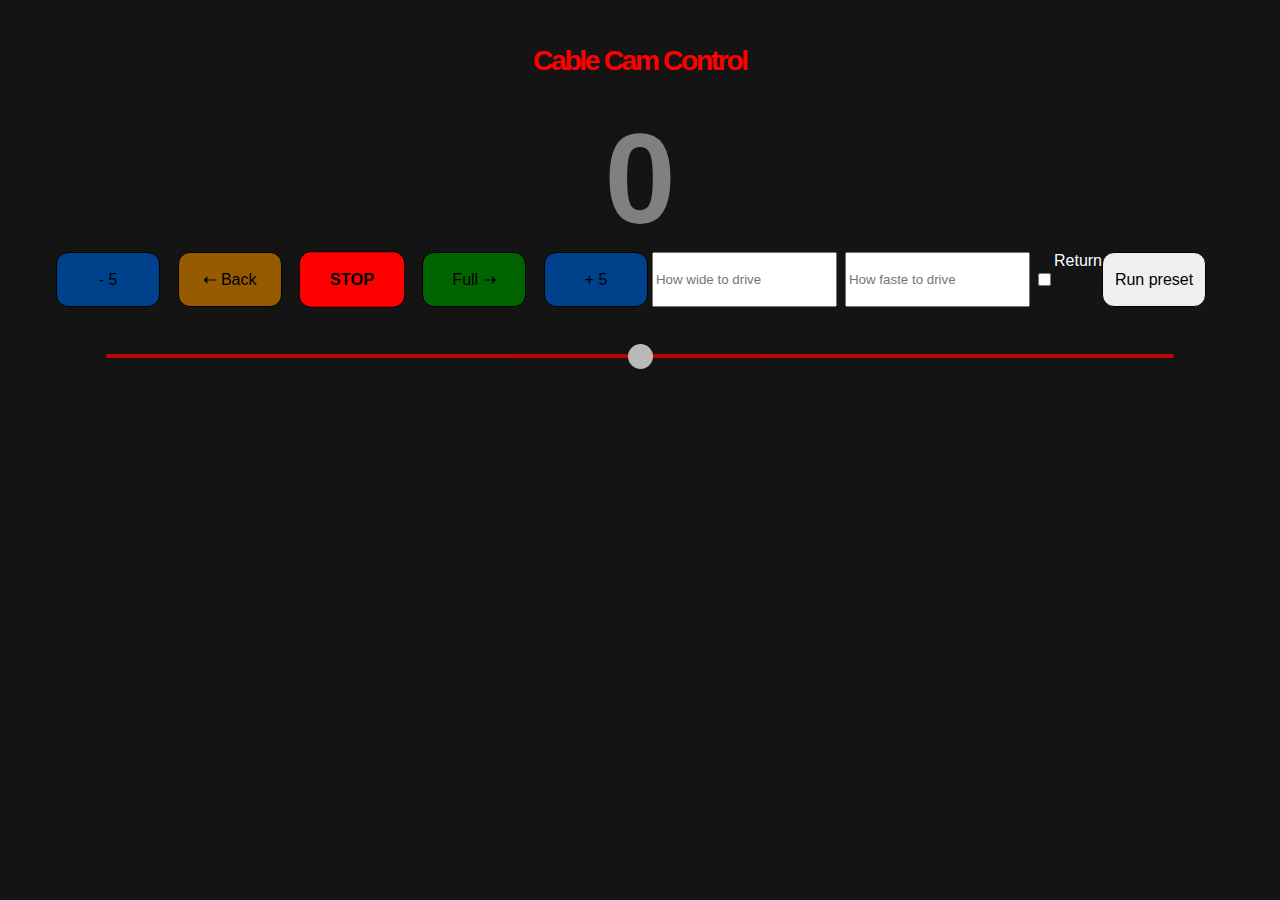
==== 1cable-cam/index.html @ 178ea780 "removed unused lines and added return freset option and replaced alerts with textcontents" ====
<!doctype html>
<html lang="en">
<head>
<meta charset="utf-8">
<meta name="viewport" content="width=device-width, initial-scale=1">
<link rel="shortcut icon" href="data:">
<link rel="icon" type="image/x-icon" href="favicon-cc.png">
<title>Cable Cam Control</title>
<style text="text/css">
* {
  font-family: Arial, Helvetica, sans-serif;
}
.halfspace {
  margin-top: 15vh;
}
.quarterspace {
  margin-top: 8vh;
}
body {
  background-color: rgb(20, 20, 20);
  padding-top: 1vh;
  color: white;
  overflow: hidden;
}
.button-container {
  display: flex;
  justify-content: center;
  margin-bottom: 5vh;
}
.button-container button {
  margin-right: 18px;
}
.btn-row {
  border: solid black 1px;
  border-radius: 12px;
  height: 55px;
  width: 104px;
  font-size: 16px;
  font-family: Arial, Helvetica, sans-serif;
  cursor: pointer;
  transition: all .2s;
}
#stop-btn {
  background-color: rgb(255, 0, 0);
  transform: scale(1.025);
}
#full-btn {
  background-color: rgb(0, 100, 0);
}
#back-btn {
  background-color: #965a00;
}
#minusfivebtn,
#plusfivebtn {
  background-color: #00418b;
}
#plusfivebtn {
  margin-right: 0;
}

.slider {
  -webkit-appearance: none;
  height: 6px;
  border-radius: 5px;
  background-color: red;
  outline: none;
  opacity: 0.7;
  -webkit-transition: .2s;
  flex: 1;
  height: 4px;
  z-index: 1000;
}

.slidecontainer {
  display: flex;
  padding-left: 7.5vw;
  padding-right: 7.5vw;
}

.slider::-webkit-slider-thumb {
  -webkit-appearance: none;
  appearance: none;
  width: 25px;
  height: 25px;
  border-radius: 50%; 
  background: #ffffff;
  cursor: pointer;
}

.slider::-moz-range-thumb {
  width: 8px;
  height: 8px;
  border-radius: 50%;
  background: #ffffff;
  cursor: pointer;
  border-color: white;
}
.inputcontainer {
  display: flex;
  justify-content: center;
}
input[type="text"] {
  margin-inline: 4px;
}
nav {
  text-align: center;
  position: fixed;
  bottom: 0;
  left: 0;
  right: 0;
  font-family: Arial, Helvetica, sans-serif;
  color: #969ea8;
  padding-bottom: 12px;
  font-size: 10px;
  display: flex;
  justify-content: center;
  z-index: 10;
}
nav div {
  margin-left: 64px;
  font-style: italic;
  z-index: 10;
}
/* :focus */
.btn-row:focus {
  animation: traffic-hover .4s forwards;
  font-weight: bold;
}
#stop-btn:focus {
  color: red;
  background-color: rgba(0, 0, 0, 0.2);
  border: 1px red solid;
}
#full-btn:focus {
  color: green;
  background-color: rgba(0, 0, 0, 0.2);
  border: 1px #006400 solid;
}
#back-btn:focus {
  color: #c98522;
  background-color: rgba(0, 0, 0, 0.2);
  border: 1px #965a00 solid;
}
#plusfivebtn:focus, #minusfivebtn:focus {
  color: rgb(25, 159, 212);
  background-color: rgba(0, 0, 0, 0.2);
  border: 1px #00418b solid;
}
/* /:hover */
.headline-ccc {
  font-size: 1.75rem;
  font-weight: bold;
  font-family: Arial, Helvetica, sans-serif;
  letter-spacing: -2.25px;
  color: red;
}
.container-flex {
  display: flex;
  align-items: center;
  flex-direction: column;
}

.current {
  font-size: 8rem;
  font-weight: bold;
  color: grey;
  font-family: Arial, Helvetica, sans-serif;
}

@keyframes traffic-hover {
  0% {transform: scale(1);}
  50% {transform: scale(0.97);}
  100% {transform: scale(1);}
}
@keyframes warning {
  /*0% {display: flex;}
  100% {display: none;}*/
  0% {opacity: 1;}
  100% {opacity: 0; display: none;}
}
.headline {
  font-family: Arial, Helvetica, sans-serif;
  font-weight: bold;
  font-size: 5rem;
  letter-spacing: -5px;
  margin-bottom: 3rem;
  color: black;
}
.credits div {
  margin-bottom: 1.5rem;
  font-size: 1.3rem;
  margin-left: 2.5rem;
  color: black;
  font-family: Arial, Helvetica, sans-serif;
  font-style: italic;
  text-align: left;
}
#warningDiv {
  color: white;
}
</style>
</head>
<body>
  <main>
    <div class="container-flex">
      <p class="headline-ccc">Cable Cam Control</p>
      <div class="current"></div>
    </div>
    <div class="button-container">
      <div>
        <button onclick="gleft()" class="btn-row" id="minusfivebtn">- 5</button>
      </div>
      <div>
        <button onclick="ofull()" class="btn-row" id="back-btn">&#8672; Back</button>
      </div>
      <div>
        <button onclick="stop()" class="btn-row" id="stop-btn"><b>STOP</b></button>
      </div>
      <div>
        <button onclick="full()" class="btn-row" id="full-btn">Full &#8674;</button>
      </div>
      <div>
        <button onclick="gright()" class="btn-row" id="plusfivebtn">+ 5</button>
      </div>
      <input type="text" id="meter" placeholder="How wide to drive">    
      <input type="text" id="speed" placeholder="How faste to drive">
      <input type="checkbox" id="return">
      <label for="return">Return</label>
      <div>
        <button onclick="preset()" class="btn-row" id="preset">Run preset</button>
     </div>
      
    </div>
    <div class="slidecontainer">
      <input type="range" min="-99" max="99" value="0" class="slider" id="myRange">
    </div>
    <div id="warningDiv"></div>
  </main>
  <script>
    const slider = document.getElementById('myRange');
    const currentDiv = document.querySelector('.current');
    const warningDiv = document.getElementById('warningDiv');
    
    function updateCurrentValue() {
      currentDiv.textContent = slider.value;
    }
    
    
    function gleft(){
          if(slider.value == 99){
                  slider.value = Number(slider.value) -4;}
              else{    
              slider.value =Number(slider.value) -5;}
          updateCurrentValue();
      }
    function gright(){
          if(slider.value == -99){
                  slider.value = Number(slider.value) +4;}
              else{    
              slider.value =Number(slider.value) +5;}
          updateCurrentValue();
      }
      document.addEventListener('keydown', function(event) {
          if (event.key === 'ArrowRight') {
              if(slider.value == -99){
                  slider.value = Number(slider.value) +4;}
              else{    
              slider.value =Number(slider.value) +5;}
          updateCurrentValue();
      }
      });  
      document.addEventListener('keydown', function(event) {
          if (event.key === 'ArrowLeft') {
              if(slider.value == 99){
                  slider.value = Number(slider.value) -4;}
              else{    
              slider.value =Number(slider.value) -5;}
          updateCurrentValue();
      }
      });    
    function stop() {
      slider.value = 0;
      updateCurrentValue();
    }
    
    function full() {
      if(slider.value < 0){
        warningDiv.textContent = 'dont change dir so fast';
      }
      else{
          slider.value = 99;
          updateCurrentValue();}
    }
    
    function ofull() {
          if(slider.value > 0){
            warningDiv.textContent = 'dont change dir so fast';
      }
      else{
          slider.value = -99;
          updateCurrentValue();}
    }

    function preset(){
      const meters = document.getElementById('meter').value;
      const speed = document.getElementById('speed').value;
      const driveback = document.getElementById('return').value;
      const xhr = new XMLHttpRequest();
      xhr.open('GET', `/pre?=${meters}=${speed}=${driveback}=`, true);
      xhr.send();
    }
    
      document.addEventListener('keydown', function(event) {
          if (event.key === 'y') {
            ofull();
      }
      });
      document.addEventListener('keydown', function(event) {
          if (event.key === ' ') {
               stop()    
      }
      });
    slider.addEventListener('input', updateCurrentValue);
    document.addEventListener('keydown', function(event) {
      if (event.key === 'x') {
             full()
      }
      });
    document.addEventListener('DOMContentLoaded', (event) => {
      updateCurrentValue();
      let revalue = 0;
      function sendSliderValue() {
        const value = slider.value;
        if (value != revalue) {
          const xhr = new XMLHttpRequest();
          xhr.open('GET', `/value?=${value}=`, true);
          xhr.send();
          revalue = value;
        }
      }
      setInterval(sendSliderValue, 69);
    });
  </script>

</body>
</html>
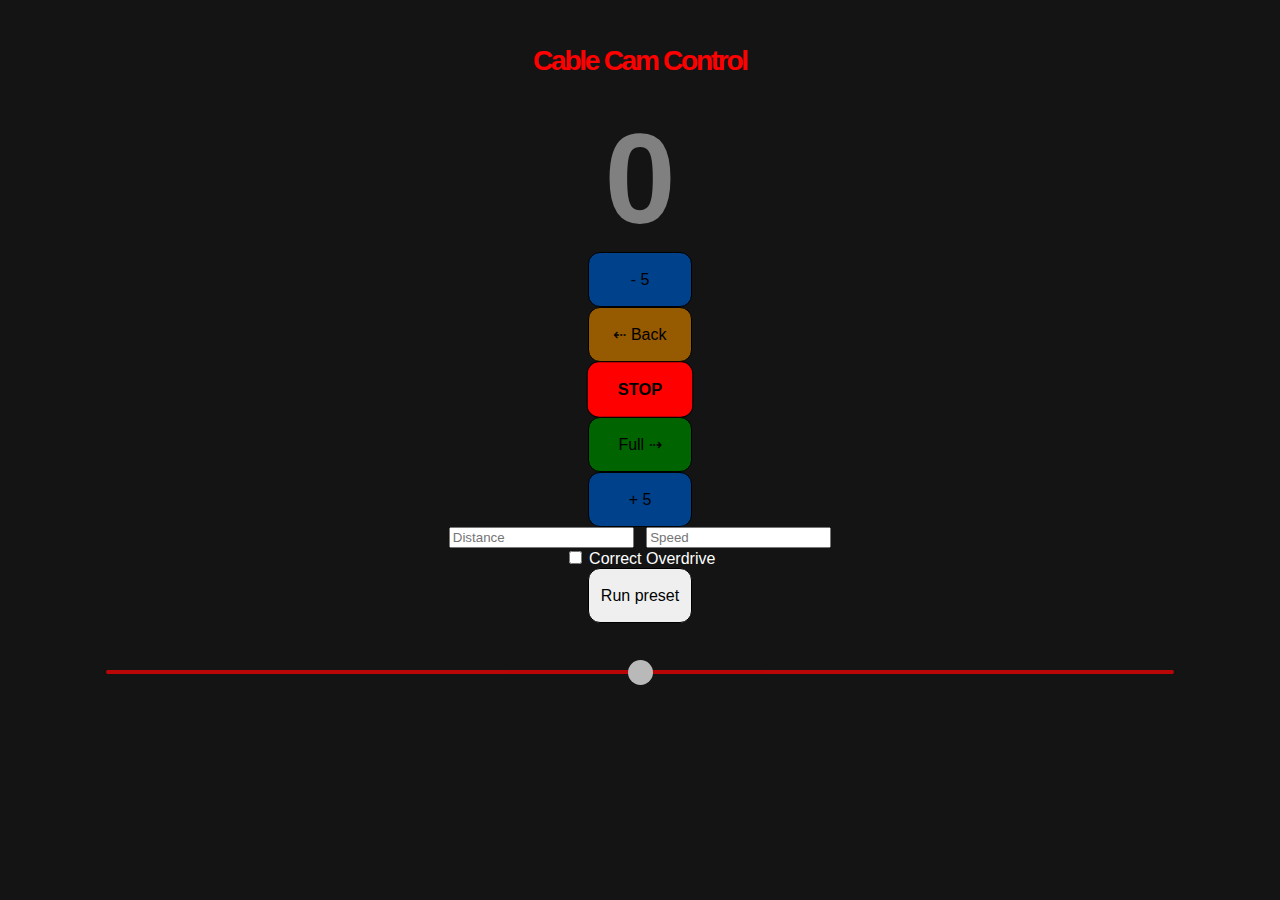
==== commit 649c1303: "new design, but before continuing, @gerbil008 pls check functionality" ====
--- a/1cable-cam/index.html
+++ b/1cable-cam/index.html
@@ -20,15 +20,13 @@
   background-color: rgb(20, 20, 20);
   padding-top: 1vh;
   color: white;
-  overflow: hidden;
 }
 .button-container {
   display: flex;
+  flex-direction: column;
+  align-items: center;
   justify-content: center;
   margin-bottom: 5vh;
-}
-.button-container button {
-  margin-right: 18px;
 }
 .btn-row {
   border: solid black 1px;
@@ -102,25 +100,6 @@
 input[type="text"] {
   margin-inline: 4px;
 }
-nav {
-  text-align: center;
-  position: fixed;
-  bottom: 0;
-  left: 0;
-  right: 0;
-  font-family: Arial, Helvetica, sans-serif;
-  color: #969ea8;
-  padding-bottom: 12px;
-  font-size: 10px;
-  display: flex;
-  justify-content: center;
-  z-index: 10;
-}
-nav div {
-  margin-left: 64px;
-  font-style: italic;
-  z-index: 10;
-}
 /* :focus */
 .btn-row:focus {
   animation: traffic-hover .4s forwards;
@@ -222,13 +201,17 @@
       <div>
         <button onclick="gright()" class="btn-row" id="plusfivebtn">+ 5</button>
       </div>
-      <input type="text" id="meter" placeholder="How wide to drive">    
-      <input type="text" id="speed" placeholder="How faste to drive">
-      <input type="checkbox" id="return">
-      <label for="return">Return</label>
-      <div>
-        <button onclick="preset()" class="btn-row" id="preset">Run preset</button>
-     </div>
+          <div>
+          <input type="text" id="meter" placeholder="Distance">    
+          <input type="text" id="speed" placeholder="Speed">
+          </div>
+              <div>
+             <input type="checkbox" id="return">
+              <label for="return">Correct Overdrive</label>
+             </div>
+              <div>
+                <button onclick="preset()" class="btn-row" id="preset">Run preset</button>
+            </div>
       
     </div>
     <div class="slidecontainer">
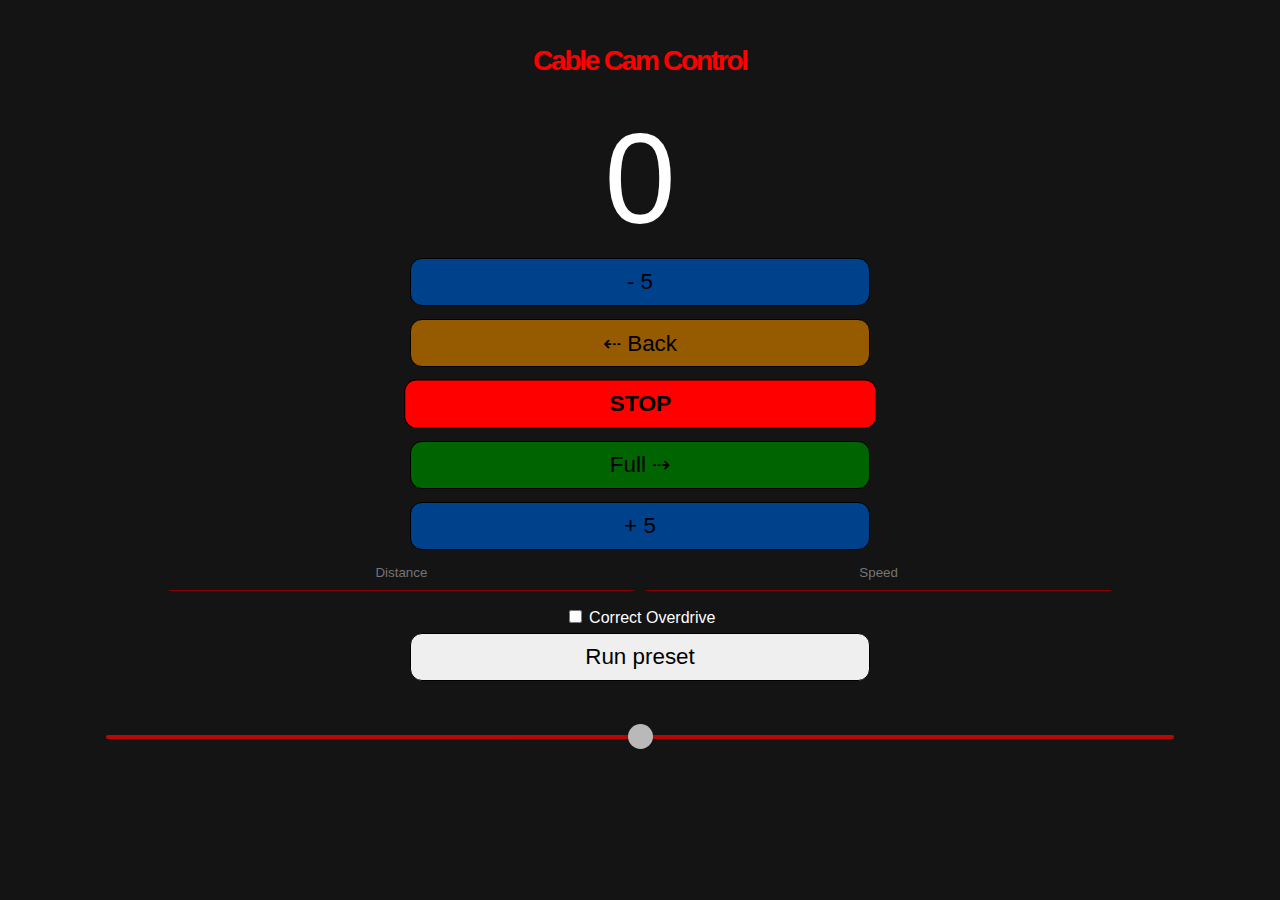
==== commit a1a63daa: "design is ready to deliver" ====
--- a/1cable-cam/index.html
+++ b/1cable-cam/index.html
@@ -29,14 +29,16 @@
   margin-bottom: 5vh;
 }
 .btn-row {
+  margin-block: .4rem;
   border: solid black 1px;
   border-radius: 12px;
-  height: 55px;
-  width: 104px;
+  width: 36vw;
+  height: 3rem;
   font-size: 16px;
   font-family: Arial, Helvetica, sans-serif;
   cursor: pointer;
   transition: all .2s;
+  font-size: 1.4rem;
 }
 #stop-btn {
   background-color: rgb(255, 0, 0);
@@ -93,14 +95,22 @@
   cursor: pointer;
   border-color: white;
 }
-.inputcontainer {
-  display: flex;
-  justify-content: center;
-}
 input[type="text"] {
   margin-inline: 4px;
-}
-/* :focus */
+  width: 36vw;
+  height: 2rem;
+  background-color: transparent;
+  border: none;
+  border-bottom: 1px solid darkred;
+  margin-bottom: 1rem;
+  transition: all .15s;
+  color: red;
+  text-align: center;
+}
+input[type="checkbox"] {
+  accent-color: red;
+}
+
 .btn-row:focus {
   animation: traffic-hover .4s forwards;
   font-weight: bold;
@@ -125,7 +135,10 @@
   background-color: rgba(0, 0, 0, 0.2);
   border: 1px #00418b solid;
 }
-/* /:hover */
+input[type="text"]:focus {
+  outline: none;
+  border-bottom: 1px solid red;
+}
 .headline-ccc {
   font-size: 1.75rem;
   font-weight: bold;
@@ -141,21 +154,15 @@
 
 .current {
   font-size: 8rem;
-  font-weight: bold;
-  color: grey;
-  font-family: Arial, Helvetica, sans-serif;
+  color: white;
+  font-family: 'Segoe UI', Tahoma, Geneva, Verdana, sans-serif;
+  font-weight: 10;
 }
 
 @keyframes traffic-hover {
   0% {transform: scale(1);}
   50% {transform: scale(0.97);}
   100% {transform: scale(1);}
-}
-@keyframes warning {
-  /*0% {display: flex;}
-  100% {display: none;}*/
-  0% {opacity: 1;}
-  100% {opacity: 0; display: none;}
 }
 .headline {
   font-family: Arial, Helvetica, sans-serif;
@@ -176,6 +183,9 @@
 }
 #warningDiv {
   color: white;
+  text-align: center;
+  margin-top: 4rem;
+  text-shadow: 0 0 1rem white;
 }
 </style>
 </head>
@@ -268,7 +278,7 @@
     
     function full() {
       if(slider.value < 0){
-        warningDiv.textContent = 'dont change dir so fast';
+        warningDiv.textContent = 'stop before changing direction.';
       }
       else{
           slider.value = 99;
@@ -277,7 +287,7 @@
     
     function ofull() {
           if(slider.value > 0){
-            warningDiv.textContent = 'dont change dir so fast';
+            warningDiv.textContent = 'stop before changing direction.';
       }
       else{
           slider.value = -99;
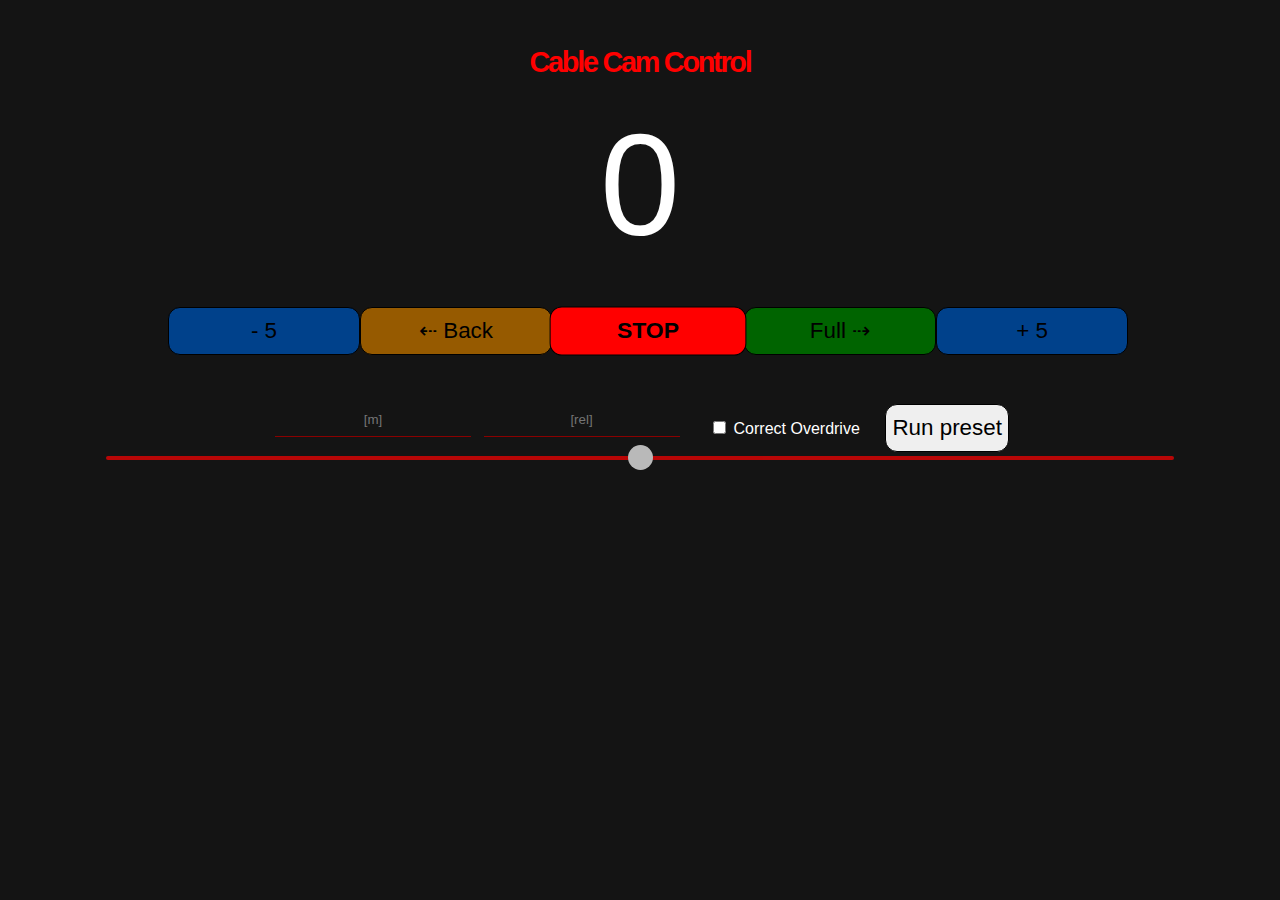
==== commit 2771564d: "v1 ipad" ====
--- a/1cable-cam/index.html
+++ b/1cable-cam/index.html
@@ -1,201 +1,285 @@
 <!doctype html>
 <html lang="en">
+
 <head>
-<meta charset="utf-8">
-<meta name="viewport" content="width=device-width, initial-scale=1">
-<link rel="shortcut icon" href="data:">
-<link rel="icon" type="image/x-icon" href="favicon-cc.png">
-<title>Cable Cam Control</title>
-<style text="text/css">
-* {
-  font-family: Arial, Helvetica, sans-serif;
-}
-.halfspace {
-  margin-top: 15vh;
-}
-.quarterspace {
-  margin-top: 8vh;
-}
-body {
-  background-color: rgb(20, 20, 20);
-  padding-top: 1vh;
-  color: white;
-}
-.button-container {
-  display: flex;
-  flex-direction: column;
-  align-items: center;
-  justify-content: center;
-  margin-bottom: 5vh;
-}
-.btn-row {
-  margin-block: .4rem;
-  border: solid black 1px;
-  border-radius: 12px;
-  width: 36vw;
-  height: 3rem;
-  font-size: 16px;
-  font-family: Arial, Helvetica, sans-serif;
-  cursor: pointer;
-  transition: all .2s;
-  font-size: 1.4rem;
-}
-#stop-btn {
-  background-color: rgb(255, 0, 0);
-  transform: scale(1.025);
-}
-#full-btn {
-  background-color: rgb(0, 100, 0);
-}
-#back-btn {
-  background-color: #965a00;
-}
-#minusfivebtn,
-#plusfivebtn {
-  background-color: #00418b;
-}
-#plusfivebtn {
-  margin-right: 0;
-}
-
-.slider {
-  -webkit-appearance: none;
-  height: 6px;
-  border-radius: 5px;
-  background-color: red;
-  outline: none;
-  opacity: 0.7;
-  -webkit-transition: .2s;
-  flex: 1;
-  height: 4px;
-  z-index: 1000;
-}
-
-.slidecontainer {
-  display: flex;
-  padding-left: 7.5vw;
-  padding-right: 7.5vw;
-}
-
-.slider::-webkit-slider-thumb {
-  -webkit-appearance: none;
-  appearance: none;
-  width: 25px;
-  height: 25px;
-  border-radius: 50%; 
-  background: #ffffff;
-  cursor: pointer;
-}
-
-.slider::-moz-range-thumb {
-  width: 8px;
-  height: 8px;
-  border-radius: 50%;
-  background: #ffffff;
-  cursor: pointer;
-  border-color: white;
-}
-input[type="text"] {
-  margin-inline: 4px;
-  width: 36vw;
-  height: 2rem;
-  background-color: transparent;
-  border: none;
-  border-bottom: 1px solid darkred;
-  margin-bottom: 1rem;
-  transition: all .15s;
-  color: red;
-  text-align: center;
-}
-input[type="checkbox"] {
-  accent-color: red;
-}
-
-.btn-row:focus {
-  animation: traffic-hover .4s forwards;
-  font-weight: bold;
-}
-#stop-btn:focus {
-  color: red;
-  background-color: rgba(0, 0, 0, 0.2);
-  border: 1px red solid;
-}
-#full-btn:focus {
-  color: green;
-  background-color: rgba(0, 0, 0, 0.2);
-  border: 1px #006400 solid;
-}
-#back-btn:focus {
-  color: #c98522;
-  background-color: rgba(0, 0, 0, 0.2);
-  border: 1px #965a00 solid;
-}
-#plusfivebtn:focus, #minusfivebtn:focus {
-  color: rgb(25, 159, 212);
-  background-color: rgba(0, 0, 0, 0.2);
-  border: 1px #00418b solid;
-}
-input[type="text"]:focus {
-  outline: none;
-  border-bottom: 1px solid red;
-}
-.headline-ccc {
-  font-size: 1.75rem;
-  font-weight: bold;
-  font-family: Arial, Helvetica, sans-serif;
-  letter-spacing: -2.25px;
-  color: red;
-}
-.container-flex {
-  display: flex;
-  align-items: center;
-  flex-direction: column;
-}
-
-.current {
-  font-size: 8rem;
-  color: white;
-  font-family: 'Segoe UI', Tahoma, Geneva, Verdana, sans-serif;
-  font-weight: 10;
-}
-
-@keyframes traffic-hover {
-  0% {transform: scale(1);}
-  50% {transform: scale(0.97);}
-  100% {transform: scale(1);}
-}
-.headline {
-  font-family: Arial, Helvetica, sans-serif;
-  font-weight: bold;
-  font-size: 5rem;
-  letter-spacing: -5px;
-  margin-bottom: 3rem;
-  color: black;
-}
-.credits div {
-  margin-bottom: 1.5rem;
-  font-size: 1.3rem;
-  margin-left: 2.5rem;
-  color: black;
-  font-family: Arial, Helvetica, sans-serif;
-  font-style: italic;
-  text-align: left;
-}
-#warningDiv {
-  color: white;
-  text-align: center;
-  margin-top: 4rem;
-  text-shadow: 0 0 1rem white;
-}
-</style>
+  <meta charset="utf-8">
+  <meta name="viewport" content="width=device-width, initial-scale=1">
+  <link rel="shortcut icon" href="data:">
+  <link rel="icon" type="image/x-icon" href="favicon-cc.png">
+  <title>Cable Cam Control</title>
+  <style text="text/css">
+    * {
+      font-family: Arial, Helvetica, sans-serif;
+      user-select: none;
+    }
+
+    .halfspace {
+      margin-top: 15vh;
+    }
+
+    .quarterspace {
+      margin-top: 8vh;
+    }
+
+    body {
+      background-color: rgb(20, 20, 20);
+      padding-top: 1vh;
+      color: white;
+    }
+
+    .first {
+      display: flex;
+      flex-direction: column;
+      align-items: center;
+      justify-content: center;
+      margin-bottom: 5vh;
+      width: 100vw;
+    }
+
+    .btn-row {
+      margin-block: 2px;
+      border: solid black 1px;
+      border-radius: 12px;
+      width: 36vw;
+      height: 3rem;
+      font-family: Arial, Helvetica, sans-serif;
+      cursor: pointer;
+      transition: all .2s;
+      font-size: 1.4rem;
+    }
+
+    #stop-btn {
+      background-color: rgb(255, 0, 0);
+      transform: scale(1.025);
+    }
+
+    #full-btn {
+      background-color: rgb(0, 100, 0);
+    }
+
+    #back-btn {
+      background-color: #965a00;
+    }
+
+    #minusfivebtn,
+    #plusfivebtn {
+      background-color: #00418b;
+    }
+
+    #plusfivebtn {
+      margin-right: 0;
+    }
+
+    .slider {
+      -webkit-appearance: none;
+      height: 6px;
+      border-radius: 5px;
+      background-color: red;
+      outline: none;
+      opacity: 0.7;
+      -webkit-transition: .2s;
+      flex: 1;
+      height: 4px;
+      z-index: 1000;
+    }
+
+    .slidecontainer {
+      display: flex;
+      padding-left: 7.5vw;
+      padding-right: 7.5vw;
+    }
+
+    .slider::-webkit-slider-thumb {
+      -webkit-appearance: none;
+      appearance: none;
+      width: 25px;
+      height: 25px;
+      border-radius: 50%;
+      background: #ffffff;
+      cursor: pointer;
+    }
+
+    .slider::-moz-range-thumb {
+      width: 8px;
+      height: 8px;
+      border-radius: 50%;
+      background: #ffffff;
+      cursor: pointer;
+      border-color: white;
+    }
+
+    input[type="text"] {
+      margin-inline: 4px;
+      width: 36vw;
+      height: 2rem;
+      background-color: transparent;
+      border: none;
+      border-bottom: 1px solid darkred;
+      margin-bottom: 1rem;
+      transition: all .33s;
+      color: red;
+      text-align: center;
+    }
+
+    input[type="checkbox"] {
+      accent-color: red;
+    }
+
+    .btn-row:focus {
+      animation: traffic-hover .4s forwards;
+      font-weight: bold;
+    }
+
+    #stop-btn:focus {
+      color: red;
+      background-color: rgba(0, 0, 0, 0.2);
+      border: 1px red solid;
+    }
+
+    #full-btn:focus {
+      color: green;
+      background-color: rgba(0, 0, 0, 0.2);
+      border: 1px #006400 solid;
+    }
+
+    #back-btn:focus {
+      color: #c98522;
+      background-color: rgba(0, 0, 0, 0.2);
+      border: 1px #965a00 solid;
+    }
+
+    #plusfivebtn:focus,
+    #minusfivebtn:focus {
+      color: rgb(25, 159, 212);
+      background-color: rgba(0, 0, 0, 0.2);
+      border: 1px #00418b solid;
+    }
+
+    input[type="text"]:focus {
+      outline: none;
+      border-bottom: 1px solid red;
+    }
+
+    .headline-ccc {
+      font-size: 1.25rem;
+      font-weight: bold;
+      font-family: Arial, Helvetica, sans-serif;
+      letter-spacing: -2.25px;
+      color: red;
+      margin-bottom: 0;
+    }
+
+    .container-flex {
+      display: flex;
+      align-items: center;
+      flex-direction: column;
+    }
+
+    .current {
+      font-size: 8rem;
+      color: white;
+      font-family: 'Segoe UI', Tahoma, Geneva, Verdana, sans-serif;
+      font-weight: 10;
+    }
+
+    @keyframes traffic-hover {
+      0% {
+        transform: scale(1);
+      }
+
+      50% {
+        transform: scale(0.97);
+      }
+
+      100% {
+        transform: scale(1);
+      }
+    }
+
+    .headline {
+      font-family: Arial, Helvetica, sans-serif;
+      font-weight: bold;
+      font-size: 5rem;
+      letter-spacing: -5px;
+      margin-bottom: 3rem;
+      color: black;
+    }
+
+    .credits div {
+      margin-bottom: 1.5rem;
+      font-size: 1.3rem;
+      margin-left: 2.5rem;
+      color: black;
+      font-family: Arial, Helvetica, sans-serif;
+      font-style: italic;
+      text-align: left;
+    }
+
+    #warningDiv {
+      color: white;
+      text-align: center;
+      margin-top: 4rem;
+      text-shadow: 0 0 1rem white;
+    }
+
+    .dis-spe-lbl-con {
+      width: 100vw;
+      display: flex;
+      justify-content: center;
+      gap: 30vw;
+      color: lightgrey;
+      font-size: .8rem;
+      margin-bottom: 4px;
+      translate: 0 -12px;
+    }
+
+    @media (min-width: 800px) {
+      .headline-ccc {
+        font-size: 1.8rem;
+        margin-bottom: 24px;
+      }
+
+      .current {
+        font-size: 144px;
+        margin-bottom: 36px;
+      }
+
+      .first {
+        flex-direction: row;
+      }
+      .secondRow {
+        display: flex;
+        justify-content: center;
+        align-items: center;
+        gap: 2vw;
+      }
+      .secondRow button {
+        width: auto;
+      }
+
+      .btn-row {
+        width: 15vw;
+      }
+
+      input[type="text"] {
+        width: 15vw;
+      }
+
+      .dis-spe-lbl-con {
+        display: none;
+      }
+    }
+  </style>
 </head>
+
 <body>
   <main>
     <div class="container-flex">
-      <p class="headline-ccc">Cable Cam Control</p>
+      <p class="headline-ccc" id="fullscreenToggle">Cable Cam Control</p>
       <div class="current"></div>
     </div>
     <div class="button-container">
+      <div class="first"><!--1st-->
       <div>
         <button onclick="gleft()" class="btn-row" id="minusfivebtn">- 5</button>
       </div>
@@ -211,18 +295,25 @@
       <div>
         <button onclick="gright()" class="btn-row" id="plusfivebtn">+ 5</button>
       </div>
-          <div>
-          <input type="text" id="meter" placeholder="Distance">    
-          <input type="text" id="speed" placeholder="Speed">
-          </div>
-              <div>
-             <input type="checkbox" id="return">
-              <label for="return">Correct Overdrive</label>
-             </div>
-              <div>
-                <button onclick="preset()" class="btn-row" id="preset">Run preset</button>
-            </div>
-      
+      </div><!--/1st-->
+      <div class="secondRow"><!--2nd-->
+        <div>
+          <input type="text" id="meter" placeholder="[m]" autocomplete="off">
+          <input type="text" id="speed" placeholder="[rel]" autocomplete="off">
+        </div>
+        <div class="dis-spe-lbl-con">
+          <div>dist.</div>
+          <div>speed</div>
+        </div>
+        <div>
+          <input type="checkbox" id="return">
+          <label for="return">Correct Overdrive</label>
+        </div>
+        <div>
+          <button onclick="preset()" class="btn-row" id="preset">Run preset</button>
+        </div>
+      </div><!--/2nd-->
+
     </div>
     <div class="slidecontainer">
       <input type="range" min="-99" max="99" value="0" class="slider" id="myRange">
@@ -233,68 +324,78 @@
     const slider = document.getElementById('myRange');
     const currentDiv = document.querySelector('.current');
     const warningDiv = document.getElementById('warningDiv');
-    
+
     function updateCurrentValue() {
       currentDiv.textContent = slider.value;
     }
-    
-    
-    function gleft(){
-          if(slider.value == 99){
-                  slider.value = Number(slider.value) -4;}
-              else{    
-              slider.value =Number(slider.value) -5;}
-          updateCurrentValue();
-      }
-    function gright(){
-          if(slider.value == -99){
-                  slider.value = Number(slider.value) +4;}
-              else{    
-              slider.value =Number(slider.value) +5;}
-          updateCurrentValue();
-      }
-      document.addEventListener('keydown', function(event) {
-          if (event.key === 'ArrowRight') {
-              if(slider.value == -99){
-                  slider.value = Number(slider.value) +4;}
-              else{    
-              slider.value =Number(slider.value) +5;}
-          updateCurrentValue();
-      }
-      });  
-      document.addEventListener('keydown', function(event) {
-          if (event.key === 'ArrowLeft') {
-              if(slider.value == 99){
-                  slider.value = Number(slider.value) -4;}
-              else{    
-              slider.value =Number(slider.value) -5;}
-          updateCurrentValue();
-      }
-      });    
+
+
+    function gleft() {
+      if (slider.value == 99) {
+        slider.value = Number(slider.value) - 4;
+      }
+      else {
+        slider.value = Number(slider.value) - 5;
+      }
+      updateCurrentValue();
+    }
+    function gright() {
+      if (slider.value == -99) {
+        slider.value = Number(slider.value) + 4;
+      }
+      else {
+        slider.value = Number(slider.value) + 5;
+      }
+      updateCurrentValue();
+    }
+    document.addEventListener('keydown', function (event) {
+      if (event.key === 'ArrowRight') {
+        if (slider.value == -99) {
+          slider.value = Number(slider.value) + 4;
+        }
+        else {
+          slider.value = Number(slider.value) + 5;
+        }
+        updateCurrentValue();
+      }
+    });
+    document.addEventListener('keydown', function (event) {
+      if (event.key === 'ArrowLeft') {
+        if (slider.value == 99) {
+          slider.value = Number(slider.value) - 4;
+        }
+        else {
+          slider.value = Number(slider.value) - 5;
+        }
+        updateCurrentValue();
+      }
+    });
     function stop() {
       slider.value = 0;
       updateCurrentValue();
     }
-    
+
     function full() {
-      if(slider.value < 0){
+      if (slider.value < 0) {
         warningDiv.textContent = 'stop before changing direction.';
       }
-      else{
-          slider.value = 99;
-          updateCurrentValue();}
-    }
-    
+      else {
+        slider.value = 99;
+        updateCurrentValue();
+      }
+    }
+
     function ofull() {
-          if(slider.value > 0){
-            warningDiv.textContent = 'stop before changing direction.';
-      }
-      else{
-          slider.value = -99;
-          updateCurrentValue();}
-    }
-
-    function preset(){
+      if (slider.value > 0) {
+        warningDiv.textContent = 'stop before changing direction.';
+      }
+      else {
+        slider.value = -99;
+        updateCurrentValue();
+      }
+    }
+
+    function preset() {
       const meters = document.getElementById('meter').value;
       const speed = document.getElementById('speed').value;
       const driveback = document.getElementById('return').value;
@@ -302,23 +403,23 @@
       xhr.open('GET', `/pre?=${meters}=${speed}=${driveback}=`, true);
       xhr.send();
     }
-    
-      document.addEventListener('keydown', function(event) {
-          if (event.key === 'y') {
-            ofull();
-      }
-      });
-      document.addEventListener('keydown', function(event) {
-          if (event.key === ' ') {
-               stop()    
-      }
-      });
+
+    document.addEventListener('keydown', function (event) {
+      if (event.key === 'y') {
+        ofull();
+      }
+    });
+    document.addEventListener('keydown', function (event) {
+      if (event.key === ' ') {
+        stop()
+      }
+    });
     slider.addEventListener('input', updateCurrentValue);
-    document.addEventListener('keydown', function(event) {
+    document.addEventListener('keydown', function (event) {
       if (event.key === 'x') {
-             full()
-      }
-      });
+        full()
+      }
+    });
     document.addEventListener('DOMContentLoaded', (event) => {
       updateCurrentValue();
       let revalue = 0;
@@ -333,7 +434,25 @@
       }
       setInterval(sendSliderValue, 69);
     });
+
+
+
+    document.getElementById("fullscreenToggle").addEventListener("click", () => {
+      if (!document.fullscreenElement) {
+        // Enter fullscreen
+        document.documentElement.requestFullscreen().catch(err => {
+          console.error(`Error attempting to enable fullscreen mode: ${err.message} (${err.name})`);
+        });
+      } else {
+        // Exit fullscreen
+        document.exitFullscreen().catch(err => {
+          console.error(`Error attempting to exit fullscreen mode: ${err.message} (${err.name})`);
+        });
+      }
+    });
+
   </script>
 
 </body>
+
 </html>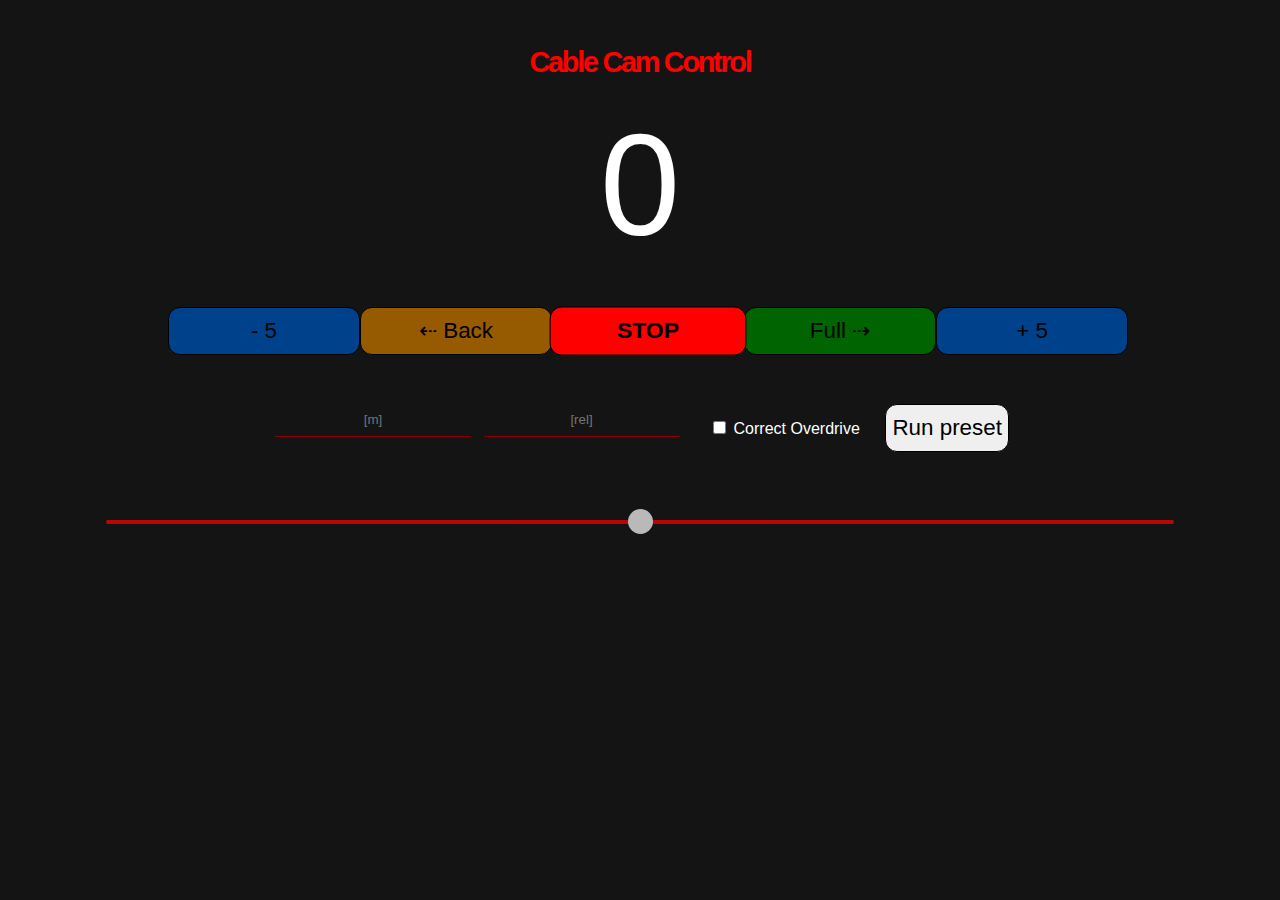
==== commit e3a18c21: "v2 drag ipad" ====
--- a/1cable-cam/index.html
+++ b/1cable-cam/index.html
@@ -25,6 +25,7 @@
       background-color: rgb(20, 20, 20);
       padding-top: 1vh;
       color: white;
+      overflow: hidden;
     }
 
     .first {
@@ -232,6 +233,9 @@
       margin-bottom: 4px;
       translate: 0 -12px;
     }
+    #expandable {
+      display: none;
+    }
 
     @media (min-width: 800px) {
       .headline-ccc {
@@ -268,6 +272,18 @@
       .dis-spe-lbl-con {
         display: none;
       }
+      #expandable {
+     display: block;
+      width: 100vw;
+      height: 64px;
+      cursor: n-resize;
+      opacity: 0;
+      transition: all .33s ease;
+    }
+    #expandable:hover {
+      background-image: linear-gradient(transparent, transparent, transparent, black, transparent, transparent, transparent);
+      opacity: 1;
+    }
     }
   </style>
 </head>
@@ -315,6 +331,7 @@
       </div><!--/2nd-->
 
     </div>
+    <div id="expandable"></div>
     <div class="slidecontainer">
       <input type="range" min="-99" max="99" value="0" class="slider" id="myRange">
     </div>
@@ -451,6 +468,37 @@
       }
     });
 
+//INSERTED BY CHATGPT, NOT TESTED FOR COMPABILITY YET !!
+
+    const expandable = document.getElementById("expandable");
+        let isDragging = false, startY, startHeight;
+
+        function startDrag(e) {
+            isDragging = true;
+            startY = e.clientY || e.touches[0].clientY;
+            startHeight = expandable.offsetHeight;
+            document.body.style.userSelect = "none";
+        }
+
+        function doDrag(e) {
+            if (!isDragging) return;
+            let newHeight = startHeight + ((e.clientY || e.touches[0].clientY) - startY);
+            expandable.style.height = `${Math.max(newHeight, 50)}px`; // Min height of 50px
+        }
+
+        function stopDrag() {
+            isDragging = false;
+            document.body.style.userSelect = "auto";
+        }
+
+        expandable.addEventListener("mousedown", startDrag);
+        document.addEventListener("mousemove", doDrag);
+        document.addEventListener("mouseup", stopDrag);
+
+        expandable.addEventListener("touchstart", startDrag);
+        document.addEventListener("touchmove", doDrag);
+        document.addEventListener("touchend", stopDrag);
+
   </script>
 
 </body>
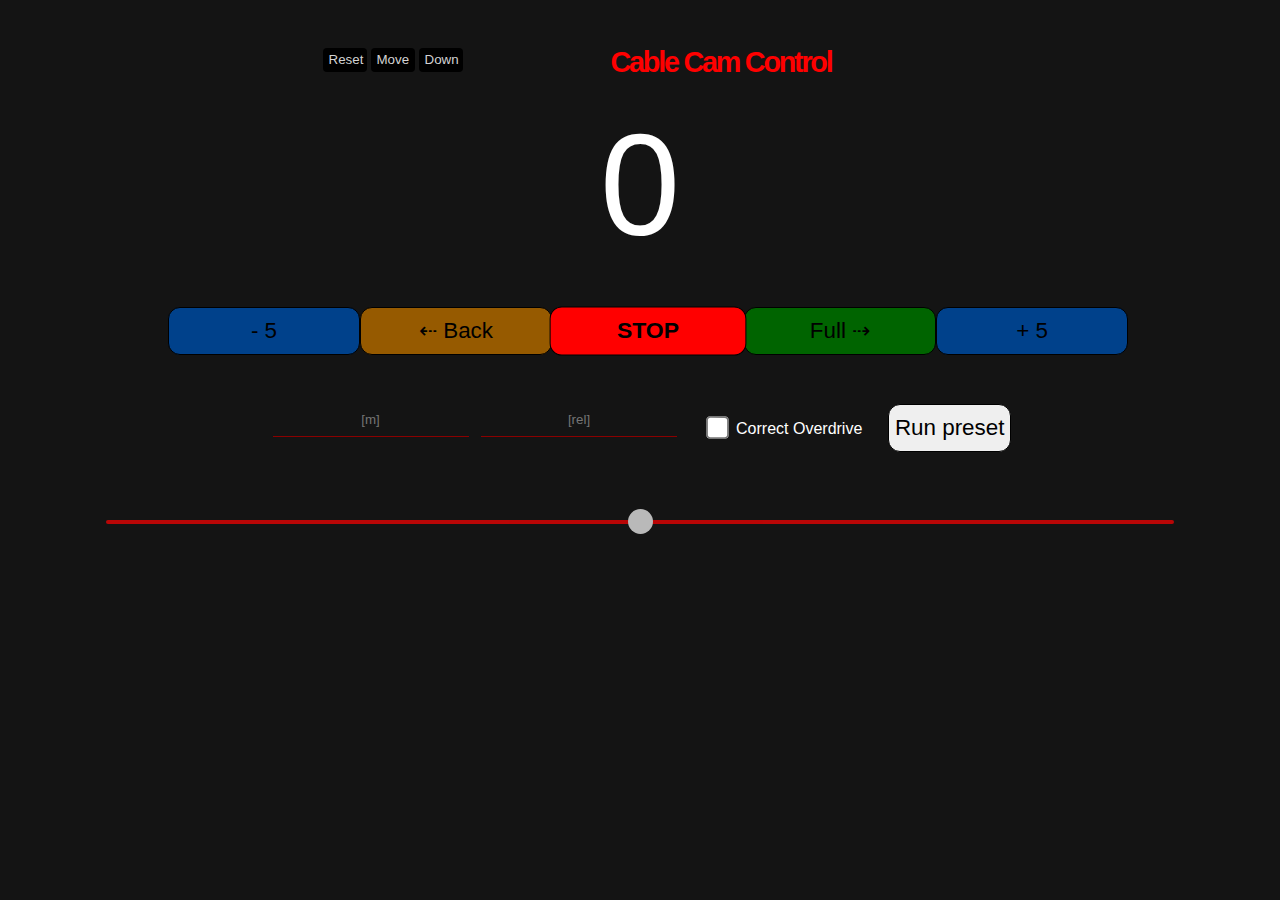
==== commit bf0ae8d6: "v2 moveing  ipad" ====
--- a/1cable-cam/index.html
+++ b/1cable-cam/index.html
@@ -124,6 +124,8 @@
 
     input[type="checkbox"] {
       accent-color: red;
+      transform: scale(1.75);
+      margin-right: 8px;
     }
 
     .btn-row:focus {
@@ -168,6 +170,7 @@
       letter-spacing: -2.25px;
       color: red;
       margin-bottom: 0;
+      margin-left: 18px;
     }
 
     .container-flex {
@@ -181,6 +184,9 @@
       color: white;
       font-family: 'Segoe UI', Tahoma, Geneva, Verdana, sans-serif;
       font-weight: 10;
+    }
+    .nomobile {
+      display: none;
     }
 
     @keyframes traffic-hover {
@@ -238,6 +244,9 @@
     }
 
     @media (min-width: 800px) {
+      .nomobile {
+      display: block;
+    }
       .headline-ccc {
         font-size: 1.8rem;
         margin-bottom: 24px;
@@ -274,16 +283,25 @@
       }
       #expandable {
      display: block;
+      height: 64px;
+      transition: all .33s ease;
+    }
+    }
+    .headcon {
+      display: flex;
       width: 100vw;
-      height: 64px;
-      cursor: n-resize;
-      opacity: 0;
-      transition: all .33s ease;
-    }
-    #expandable:hover {
-      background-image: linear-gradient(transparent, transparent, transparent, black, transparent, transparent, transparent);
-      opacity: 1;
-    }
+      justify-content: center;
+      align-items: center;
+    }
+    .headcon button {
+      background-color: black;
+      color: lightgray;
+      border: none;
+      height: calc(1rem + 8px);
+      width: 44px;
+      border-radius: 4px;
+      margin-inline: 2px;
+      translate: -10vw;
     }
   </style>
 </head>
@@ -291,7 +309,12 @@
 <body>
   <main>
     <div class="container-flex">
-      <p class="headline-ccc" id="fullscreenToggle">Cable Cam Control</p>
+      <div class="headcon">
+        <button class="nomobile resize" onclick="moveBar0()">Reset</button>
+        <button class="nomobile resize" onclick="moveBar20()">Move</button>
+        <button class="nomobile resize" onclick="moveBarBot()">Down</button>
+        <p class="headline-ccc" id="fullscreenToggle">Cable Cam Control</p>
+      </div>
       <div class="current"></div>
     </div>
     <div class="button-container">
@@ -468,37 +491,19 @@
       }
     });
 
-//INSERTED BY CHATGPT, NOT TESTED FOR COMPABILITY YET !!
-
-    const expandable = document.getElementById("expandable");
-        let isDragging = false, startY, startHeight;
-
-        function startDrag(e) {
-            isDragging = true;
-            startY = e.clientY || e.touches[0].clientY;
-            startHeight = expandable.offsetHeight;
-            document.body.style.userSelect = "none";
-        }
-
-        function doDrag(e) {
-            if (!isDragging) return;
-            let newHeight = startHeight + ((e.clientY || e.touches[0].clientY) - startY);
-            expandable.style.height = `${Math.max(newHeight, 50)}px`; // Min height of 50px
-        }
-
-        function stopDrag() {
-            isDragging = false;
-            document.body.style.userSelect = "auto";
-        }
-
-        expandable.addEventListener("mousedown", startDrag);
-        document.addEventListener("mousemove", doDrag);
-        document.addEventListener("mouseup", stopDrag);
-
-        expandable.addEventListener("touchstart", startDrag);
-        document.addEventListener("touchmove", doDrag);
-        document.addEventListener("touchend", stopDrag);
-
+  function moveBar0() {
+    document.getElementById('expandable').style.height = '64px';
+    slider.style.position = 'static';
+  }
+  function moveBar20() {
+    document.getElementById('expandable').style.height = '20vh';
+  }
+  function moveBarBot() {
+    slider.style.position = 'fixed';
+    slider.style.bottom = '64px';
+    slider.style.left = '44px';
+    slider.style.right = '44px';
+  }
   </script>
 
 </body>
